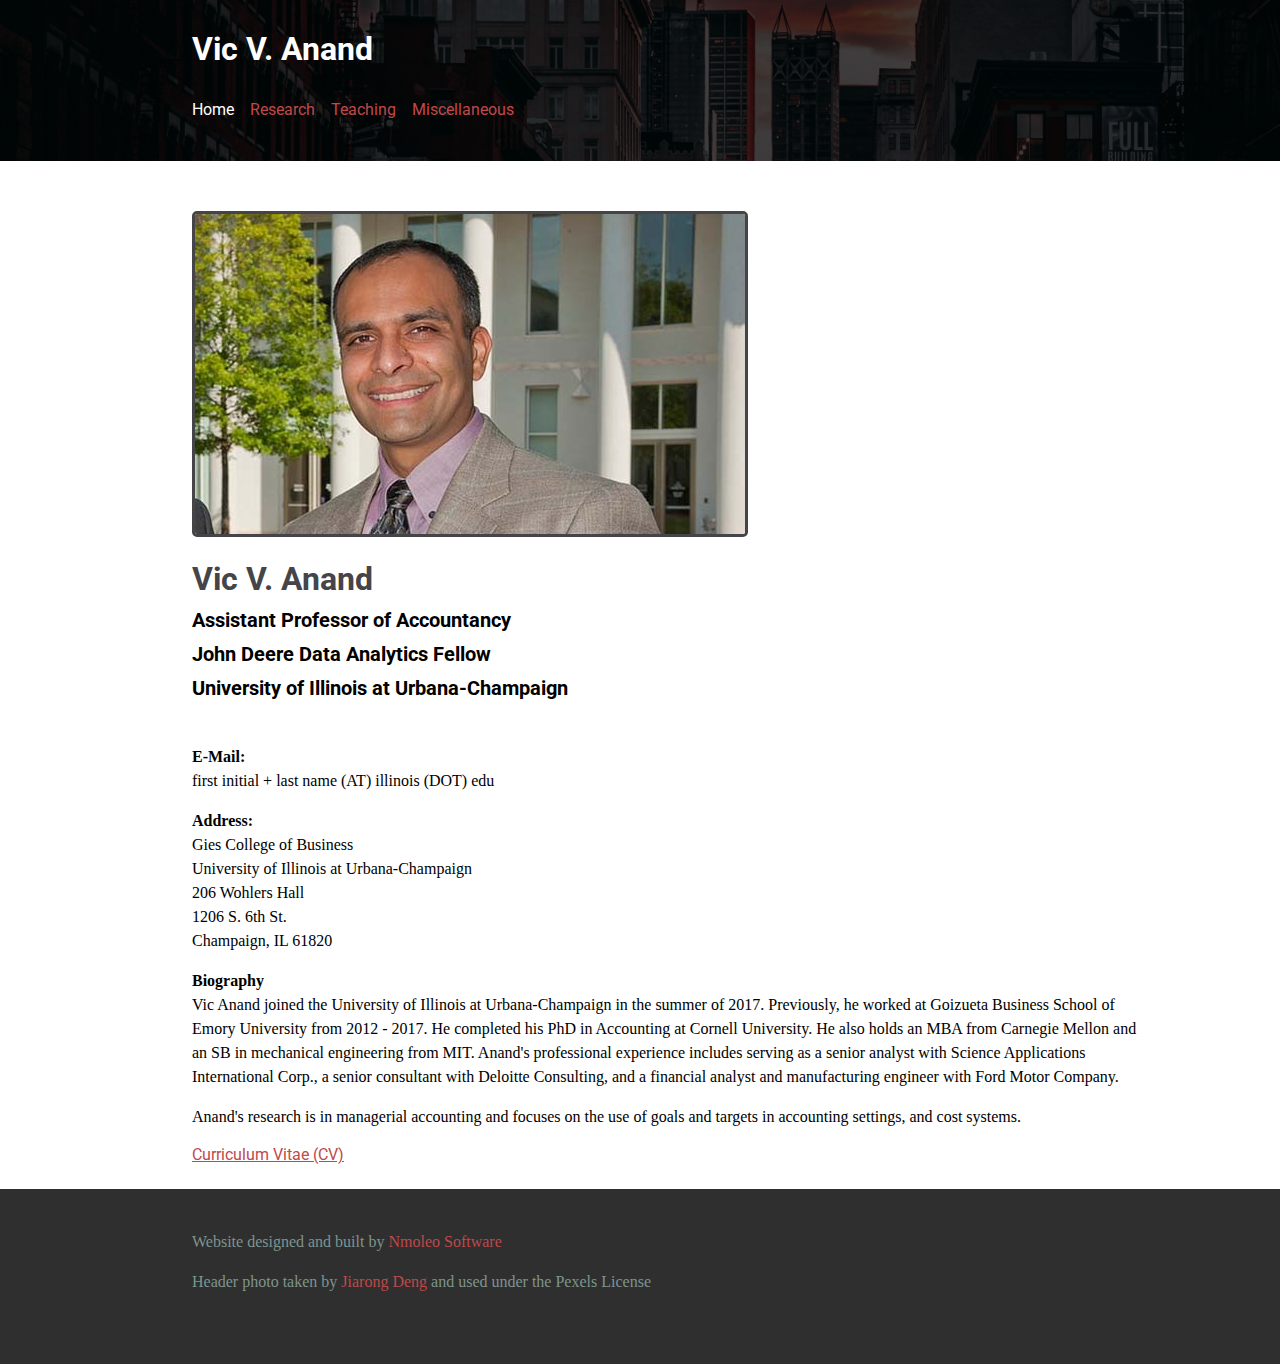
==== index.html @ 6ab2b2b8 "Added the code from the previous website" ====
﻿<!DOCTYPE html>
<html>
    <head>
        <title>Vic V. Anand</title>

        <meta http-equiv="Content-Type" content="text/html; charset=utf-8" />
        <meta name="description" content="Vic V. Anand is an assistant professor of accounting at the University of Illinois" />
        <meta name="keywords" content="vic,vir,anand,vic anand,vikrant,vikrant anand,professor,university of illinois,illinois,university,u of i" />
        <meta name="robots" content="index,follow" />
        <meta name="DC.title" content="Vic V. Anand: Assistant Professor of Accounting" />

        <meta name="viewport" content="width=device-width, initial-scale=1.0">

        <link href="https://fonts.googleapis.com/css?family=Roboto&display=swap" rel="stylesheet">

        <link rel="stylesheet" href="style/header.css">
        <link rel="stylesheet" href="style/body.css">
        <link rel="stylesheet" href="style/footer.css">
        <link rel="stylesheet" href="style/popup.css">

        <script src="script/popup.js"></script>
    </head>

    <body>
        <div class="header">
            <h1>Vic V. Anand</h1>

            <div class="menu">
                <ul>
                    <li><a class="active">Home</a></li>
                    <li><a href="research.html">Research</a></li>
                    <li><a href="teaching.html">Teaching</a></li>
                    <li><a href="miscellaneous.html">Miscellaneous</a></li>
                </ul>
            </div>
        </div>

        <div class="body">
            <img src="img/face_photo.jpg" id="cover-img" alt="A photo of Vic V. Anand" />
            <br><br>

            <h1>Vic V. Anand</h1>
            <h2>Assistant Professor of Accountancy</h2>
            <h2>John Deere Data Analytics Fellow</h2>
            <h2>University of Illinois at Urbana-Champaign</h2>

            <br>
            <p><b>E-Mail:</b><br>
            first initial + last name (AT) illinois (DOT) edu<br></p>

            <p>
            <b>Address:</b><br>
                Gies College of Business<br>
                University of Illinois at Urbana-Champaign<br>
                206 Wohlers Hall<br>
                1206 S. 6th St.<br>
                Champaign, IL 61820
            </p>

            <p><b>Biography</b><br>
                Vic Anand joined the University of Illinois at Urbana-Champaign in the summer of 2017. Previously, he worked at Goizueta Business School of Emory University from 2012 - 2017. He completed his PhD in Accounting at Cornell University. He also holds an MBA from Carnegie Mellon and an SB in mechanical engineering from MIT. Anand's professional experience includes serving as a senior analyst with Science Applications International Corp., a senior consultant with Deloitte Consulting, and a financial analyst and manufacturing engineer with Ford Motor Company.
            </p>

            <p>
                Anand's research is in managerial accounting and focuses on the use of goals and targets in accounting settings, and cost systems. 
            </p>

            <a href="files/Anand_CV.pdf" target="_blank">Curriculum Vitae (CV)</a>
        </div>

        <div class="footer">
            <p>Website designed and built by <a href="https://www.nmoleosoftware.com" target="_blank">Nmoleo Software</a></p>

            <p>Header photo taken by <a href="https://www.pexels.com/@visionmonkeyandy" target="_blank">Jiarong Deng</a> and used under the Pexels License</p>
        </div>
    </body>
</html>
---- style/header.css ----
.header {
    width: 100%;
    color: white;
    padding: 30px 10px 10px 10px;
    background: linear-gradient( rgba(0, 0, 0, 0.75), rgba(0, 0, 0, 0.75) ), url('../img/header_bg.jpg');
    background-size: cover;
    margin: 0 0 50px 0;
}

.header h1 {
    color: white;
}

.menu {
    font-family: 'Roboto';
}

.menu a {
    display: block;
    padding: 16px;
}

.menu a:first-child {
    padding-left: 0px;
}

.menu a:hover {
    color: white;
}

.menu .active {
    color: white;
    cursor: grabbing;
}

.menu ul {
    list-style-type: none;
    text-align: center;
}

@media only screen and (min-width: 1000px) {
    .header {
        padding-left: 15%;
    }

    .menu ul {
        display: flex;
        justify-content: left;
        padding-left: 0;
    }
}

@media only screen and (min-width: 700px) and (max-width: 1000px) {
    .menu ul {
        display: flex;
        justify-content: center;
        padding: 0;
        margin: 0;
    }

    .header {
        padding-left: 50px;
    }
}

@media only screen and (max-width: 700px) {
    .menu ul {
        display: flex;
        justify-content: left;
        padding-left: 0;
    }

    .header {
        padding-left: 50px;
    }
}
.menu li {
    display: inline;
    float: left;
}
---- style/body.css ----
a {
    color: #BF494B;
    text-decoration: none;

    -o-transition: .25s;
    -ms-transition: .25s;
    -moz-transition: .25s;
    -webkit-transition: .25s;
    transition: .25s;
}

a:hover {
    color: black;
    cursor: grabbing;
}

body {
    font-family: 'Roboto';
    margin: 0;
    padding: 0;
    max-width: 100vw;
    overflow-x: hidden;
}

.body {
    padding-left: 50px;
    max-width: 75vw;
}

h1 {
    color: #444449;
    margin: 0;
}

h2 { 
    font-size: 20px;
    margin: 10px 0;
}

p, .bullet li {
    line-height: 1.5;
    font-family: "Roboto Light";
}

.bullet li {
    padding: 3px 0;
}

img {
    border: 3px solid #444449;
    border-radius: 5px;
}

@media only screen and (min-width: 1000px) {
    .body {
        padding-left: 15%;
    }
}

@media only screen and (min-width: 700px) {
    img {
        width: 550px;
        height: auto;
    }
}

@media only screen and (max-width: 700px) {
    img {
        width: 75vw;
        height: auto;
    }
}

.body a {
    text-decoration: underline;    
}

.research a {
    font-size: 13.5px;
    margin-right: 6px;
}

.indent {
    padding-left: 25px;
}
---- style/footer.css ----
.footer {
    width: 100%;
    background-color: #2F2F2F;
    color: #7D958E;

    margin: 25px 0 0 0;
    padding: 25px 25px 25px 50px;
    height: 125px;
}

@media only screen and (min-width: 1000px) {
    .footer {
        padding-left: 15%;
    }
}
---- style/popup.css ----
.popup {
    display: none;
    position: fixed;
    z-index: 1;
    left: 0;
    top: 0;
    width: 100%;
    height: 100%;
    overflow: auto;
    background-color: rgb(0,0,0);
    background-color: rgba(0,0,0,0.4);
}
  
.popup-content {
    background-color: #fefefe;
    margin: 15% auto;
    padding: 25px;
    border: 1px solid #888;
    /*border-radius: 0px;*/
    width: 80%;
    max-width: 90vw;
}
  
.close {
    color: #aaa;
    float: right;
    font-size: 28px;
    font-weight: bold;
}
  
.close:hover, .close:focus {
    color: black;
    text-decoration: none;
    cursor: pointer;
}
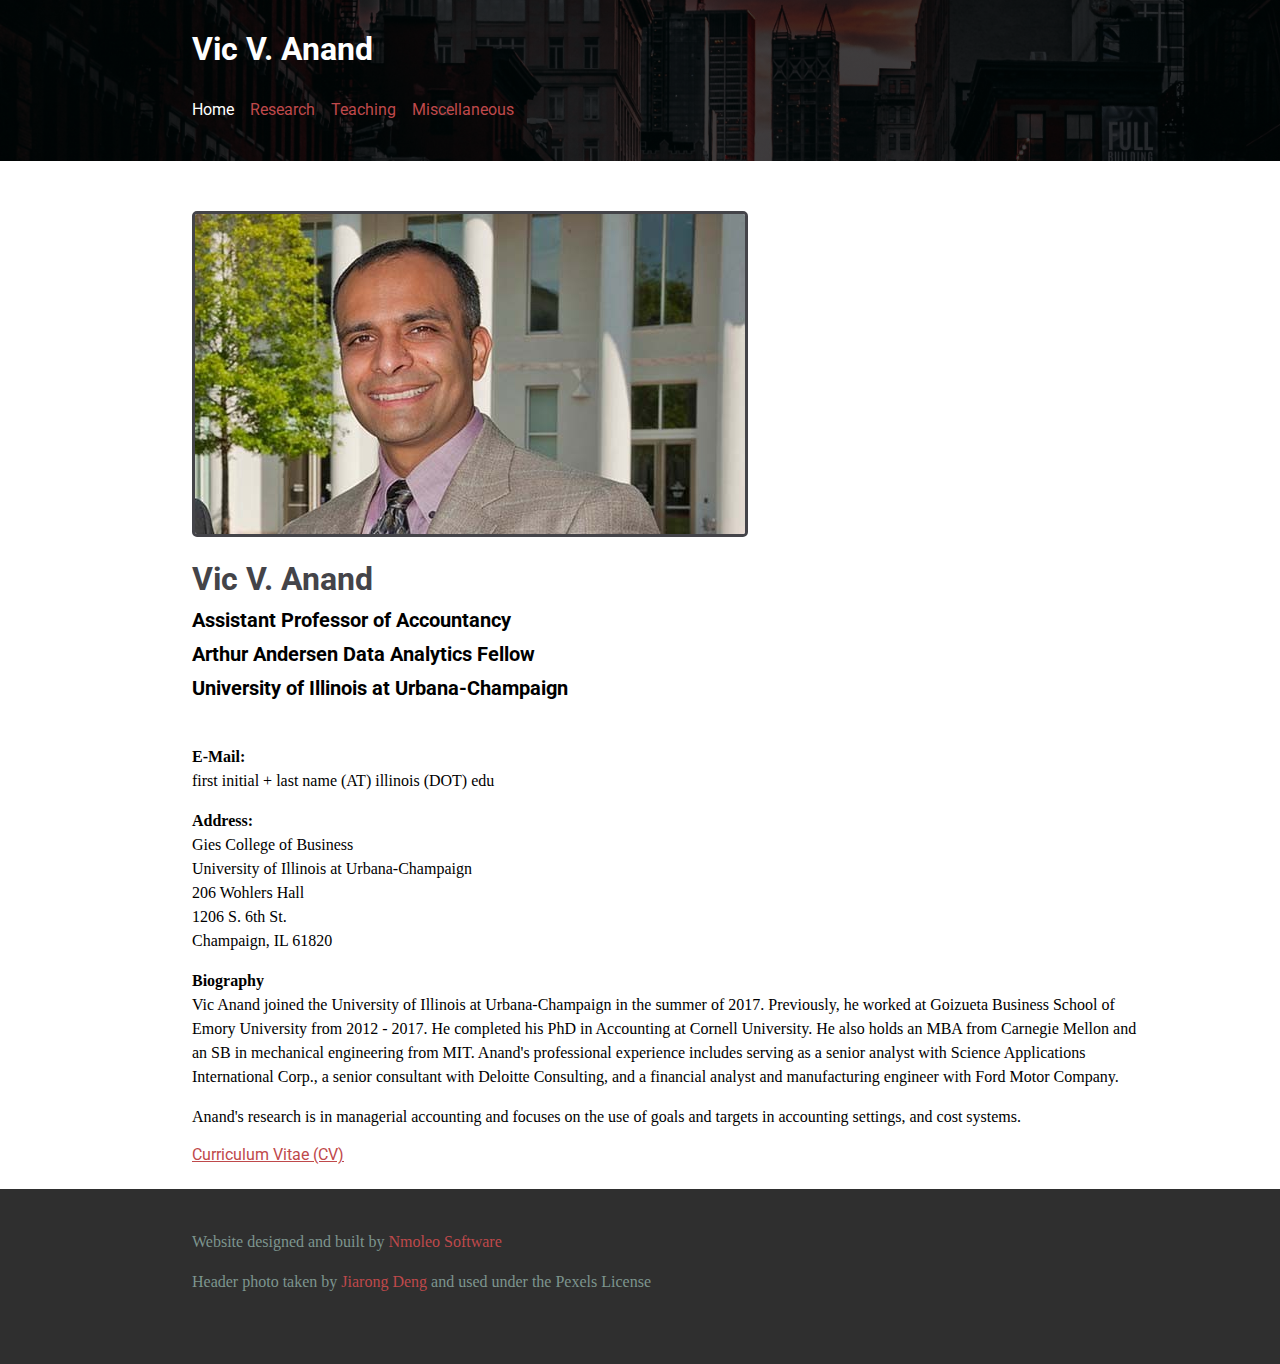
==== commit 64b680b0: "August 2020 updates" ====
--- a/index.html
+++ b/index.html
@@ -41,7 +41,7 @@
 
             <h1>Vic V. Anand</h1>
             <h2>Assistant Professor of Accountancy</h2>
-            <h2>John Deere Data Analytics Fellow</h2>
+            <h2>Arthur Andersen Data Analytics Fellow</h2>
             <h2>University of Illinois at Urbana-Champaign</h2>
 
             <br>
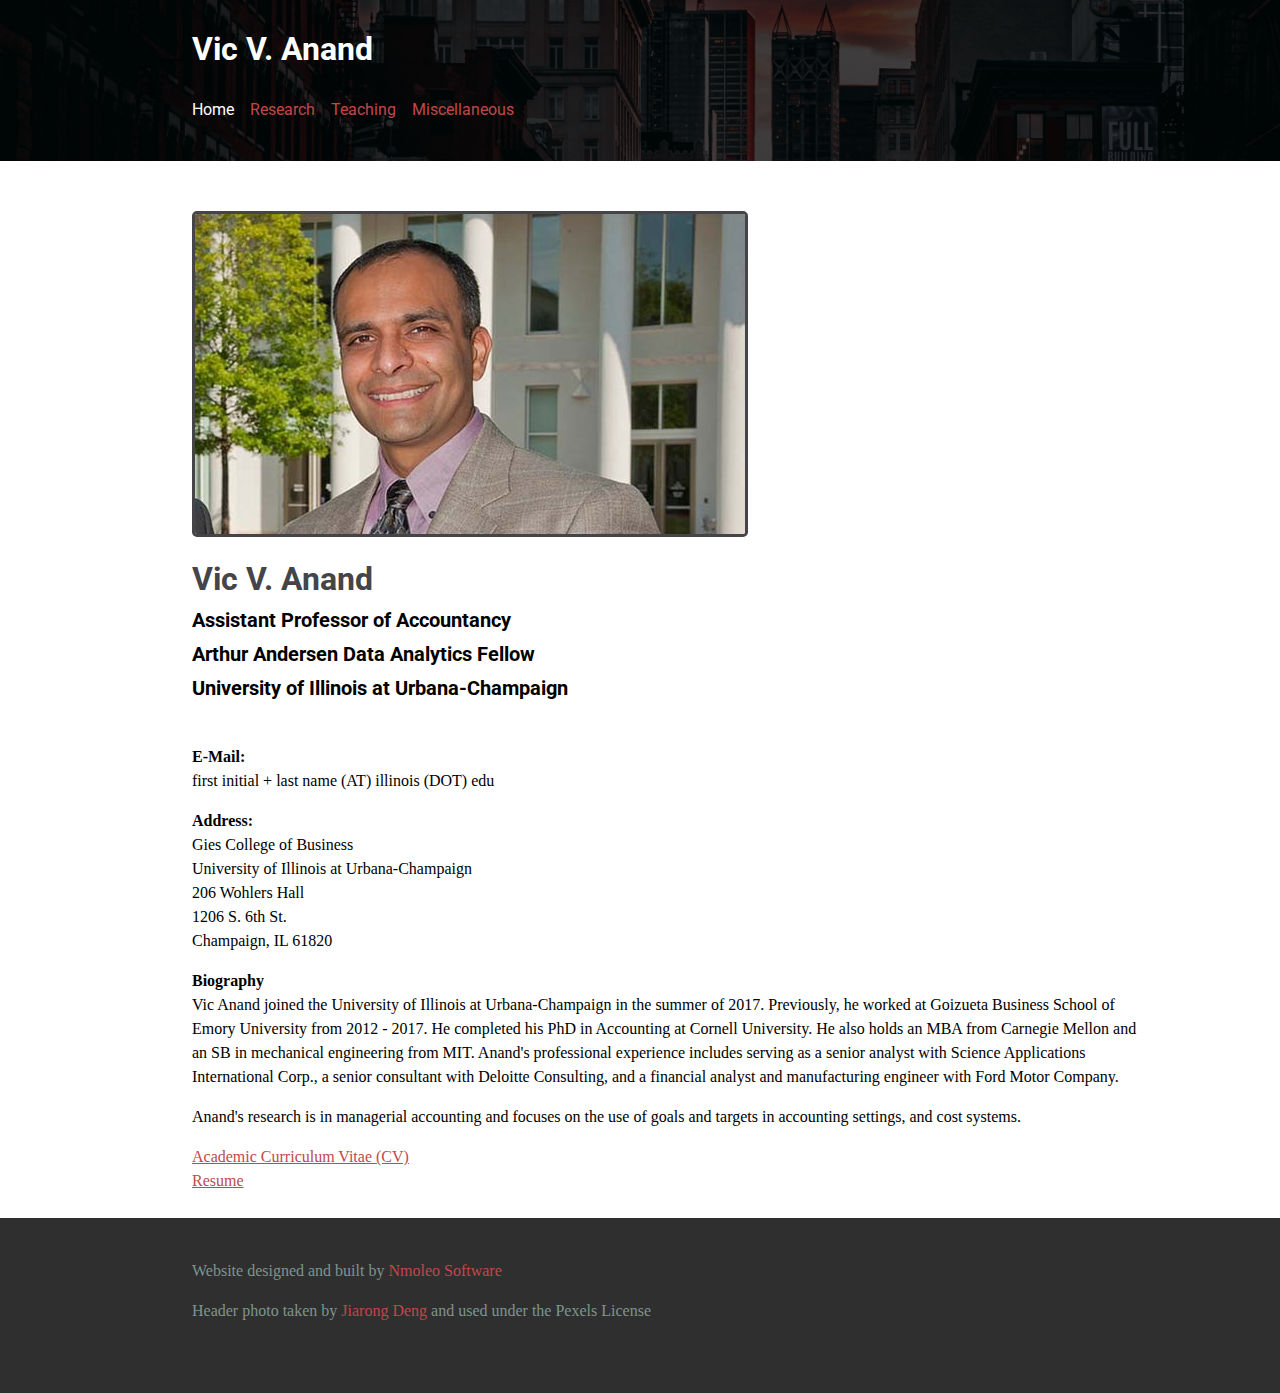
==== commit 40d3ae6f: "Added resume to home page" ====
--- a/index.html
+++ b/index.html
@@ -65,7 +65,9 @@
                 Anand's research is in managerial accounting and focuses on the use of goals and targets in accounting settings, and cost systems. 
             </p>
 
-            <a href="files/Anand_CV.pdf" target="_blank">Curriculum Vitae (CV)</a>
+            <p><a href="files/Anand_CV.pdf" target="_blank">Academic Curriculum Vitae (CV)</a>
+                <br>
+            <a href="files/Anand_Resume.pdf" target="_blank">Resume</a></p>
         </div>
 
         <div class="footer">
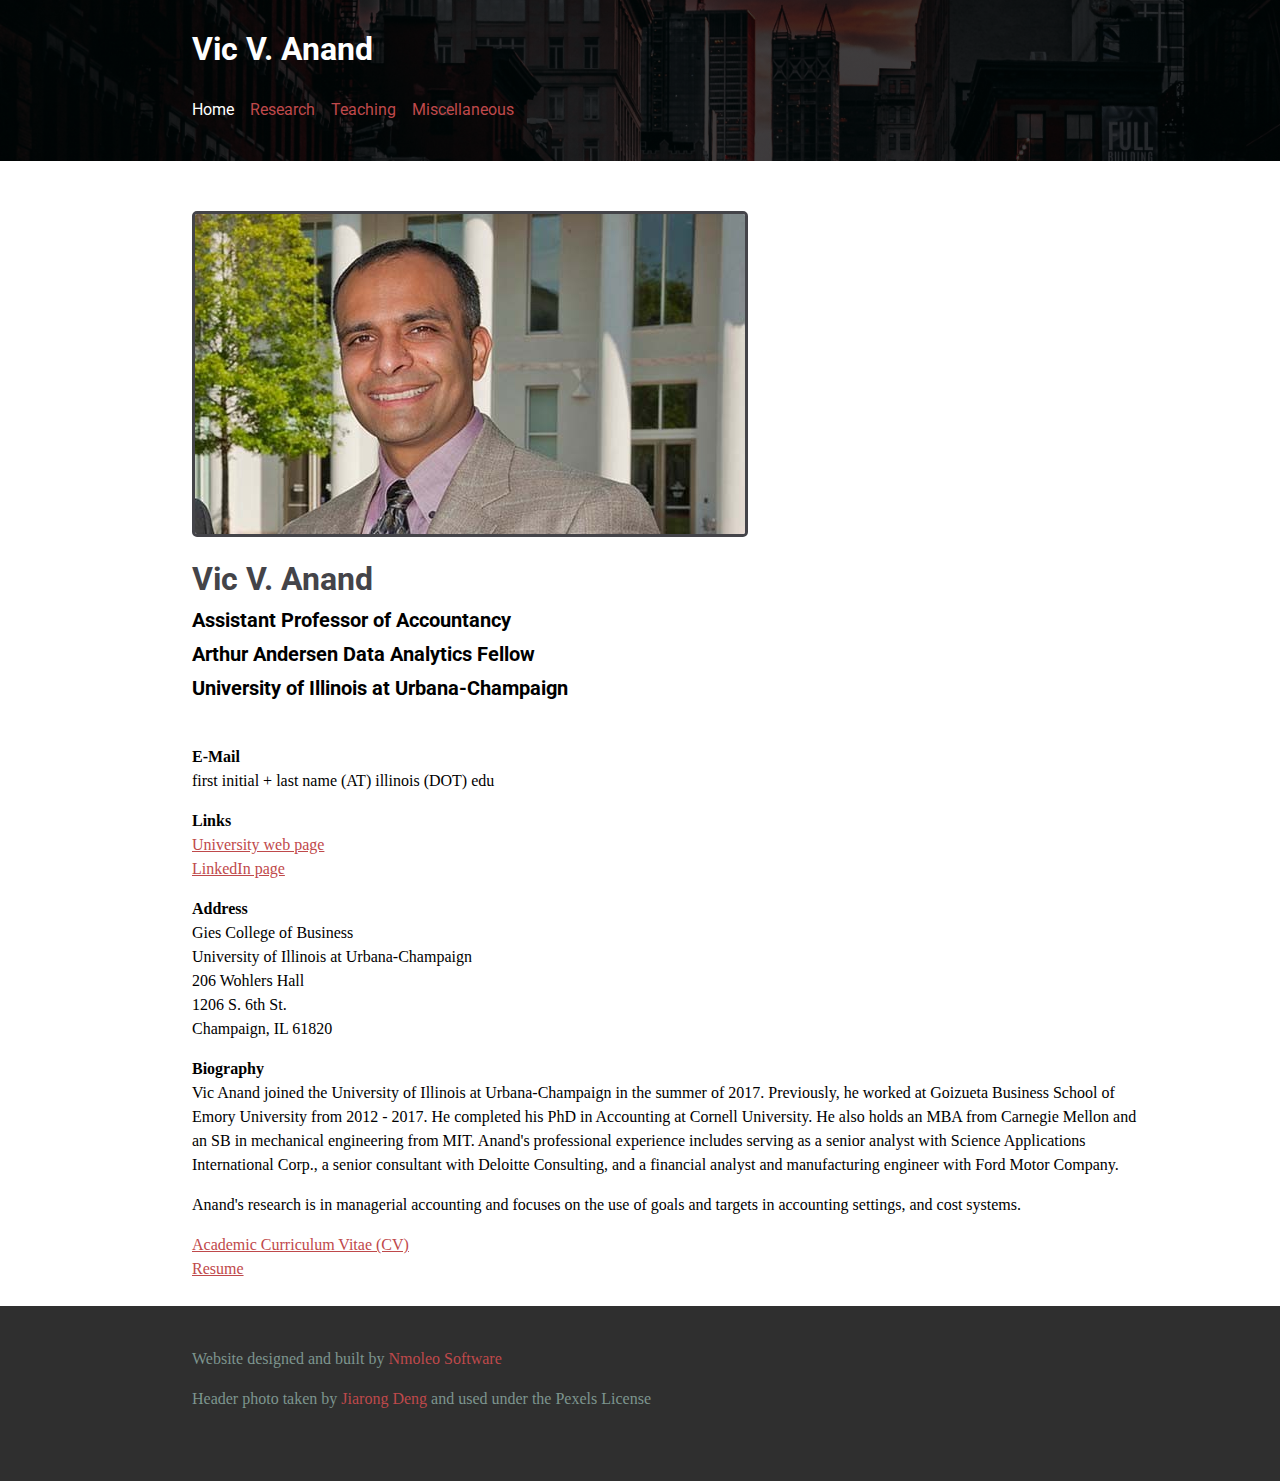
==== commit 7ebd6ebc: "Update index.html" ====
--- a/index.html
+++ b/index.html
@@ -45,11 +45,15 @@
             <h2>University of Illinois at Urbana-Champaign</h2>
 
             <br>
-            <p><b>E-Mail:</b><br>
-            first initial + last name (AT) illinois (DOT) edu<br></p>
+            <p><b>E-Mail</b><br>
+            first initial + last name (AT) illinois (DOT) edu</p>
+
+            <p><b>Links</b><br>
+            <a href="https://giesbusiness.illinois.edu/profile/vic-anand" target="_blank">University web page</a><br>
+            <a href="" target="_blank">LinkedIn page</a></p>
 
             <p>
-            <b>Address:</b><br>
+            <b>Address</b><br>
                 Gies College of Business<br>
                 University of Illinois at Urbana-Champaign<br>
                 206 Wohlers Hall<br>
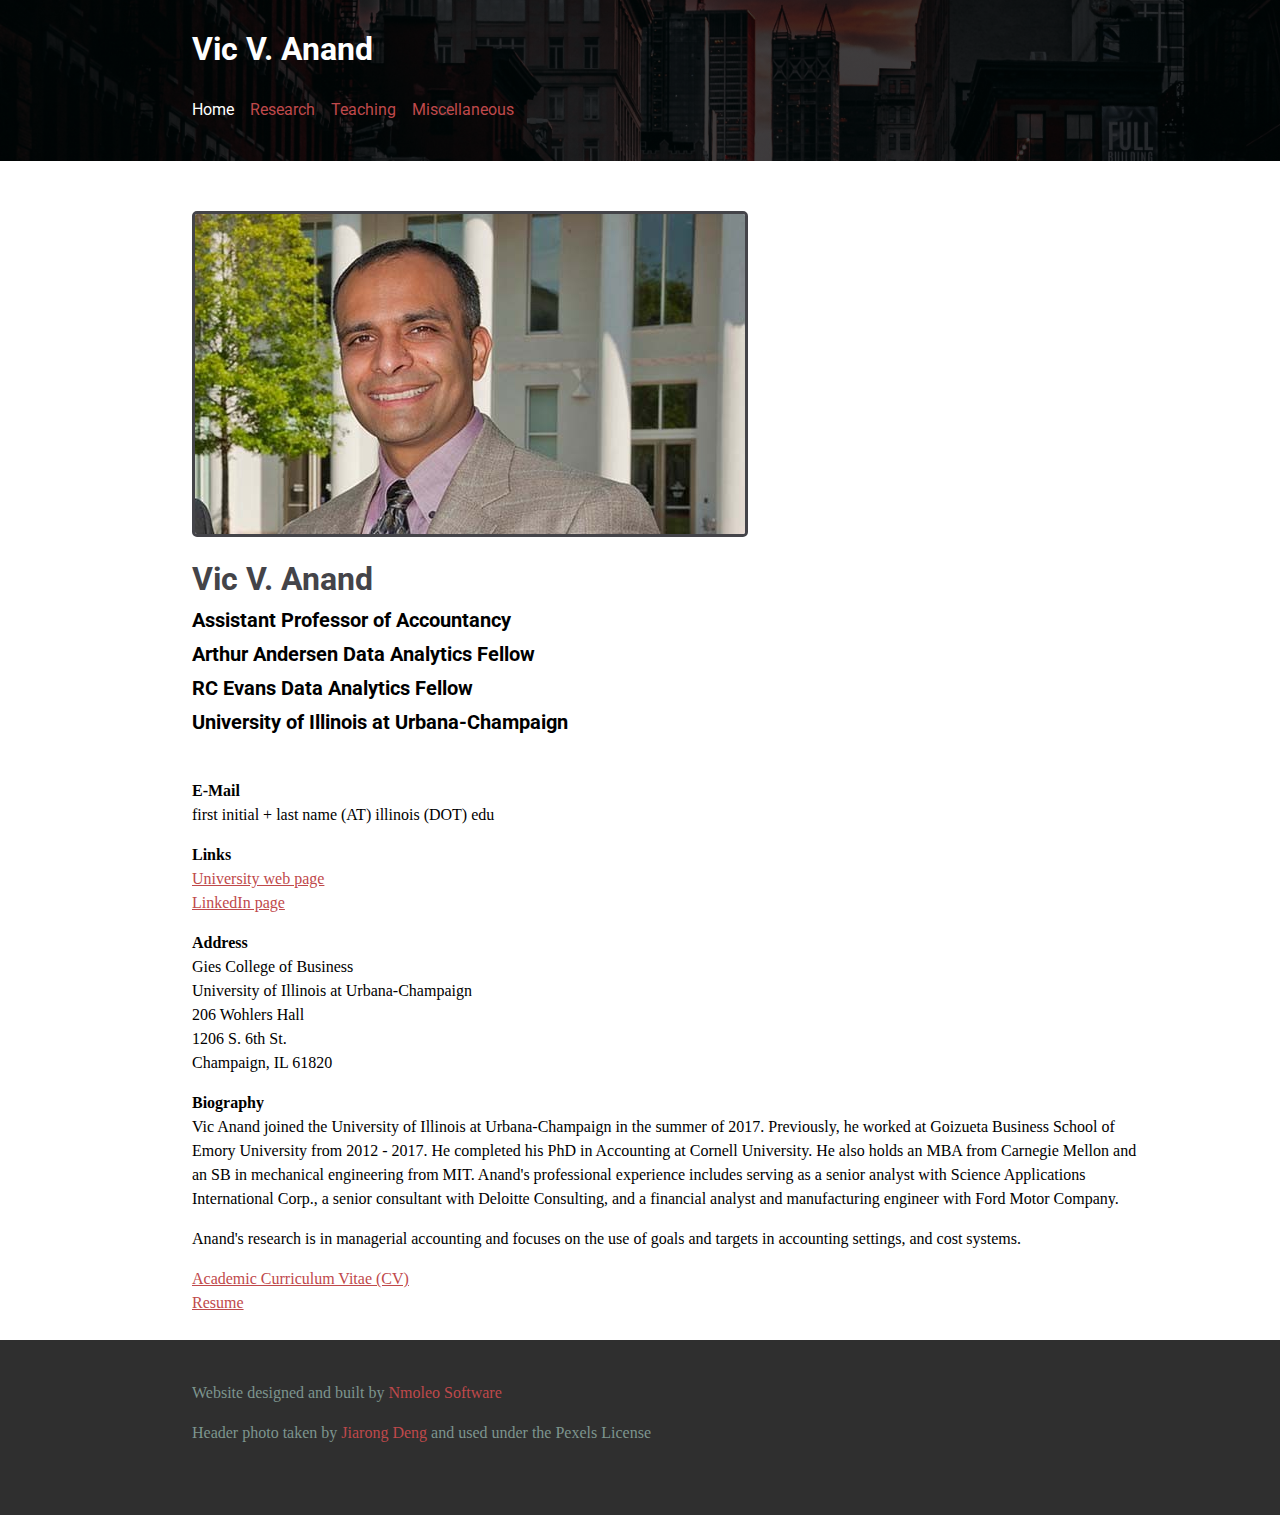
==== commit a6fd24b0: "Updated POMS paper" ====
--- a/index.html
+++ b/index.html
@@ -42,6 +42,7 @@
             <h1>Vic V. Anand</h1>
             <h2>Assistant Professor of Accountancy</h2>
             <h2>Arthur Andersen Data Analytics Fellow</h2>
+            <h2>RC Evans Data Analytics Fellow</h2>
             <h2>University of Illinois at Urbana-Champaign</h2>
 
             <br>
@@ -50,7 +51,7 @@
 
             <p><b>Links</b><br>
             <a href="https://giesbusiness.illinois.edu/profile/vic-anand" target="_blank">University web page</a><br>
-            <a href="" target="_blank">LinkedIn page</a></p>
+            <a href="https://www.linkedin.com/in/vic-anand/" target="_blank">LinkedIn page</a></p>
 
             <p>
             <b>Address</b><br>
